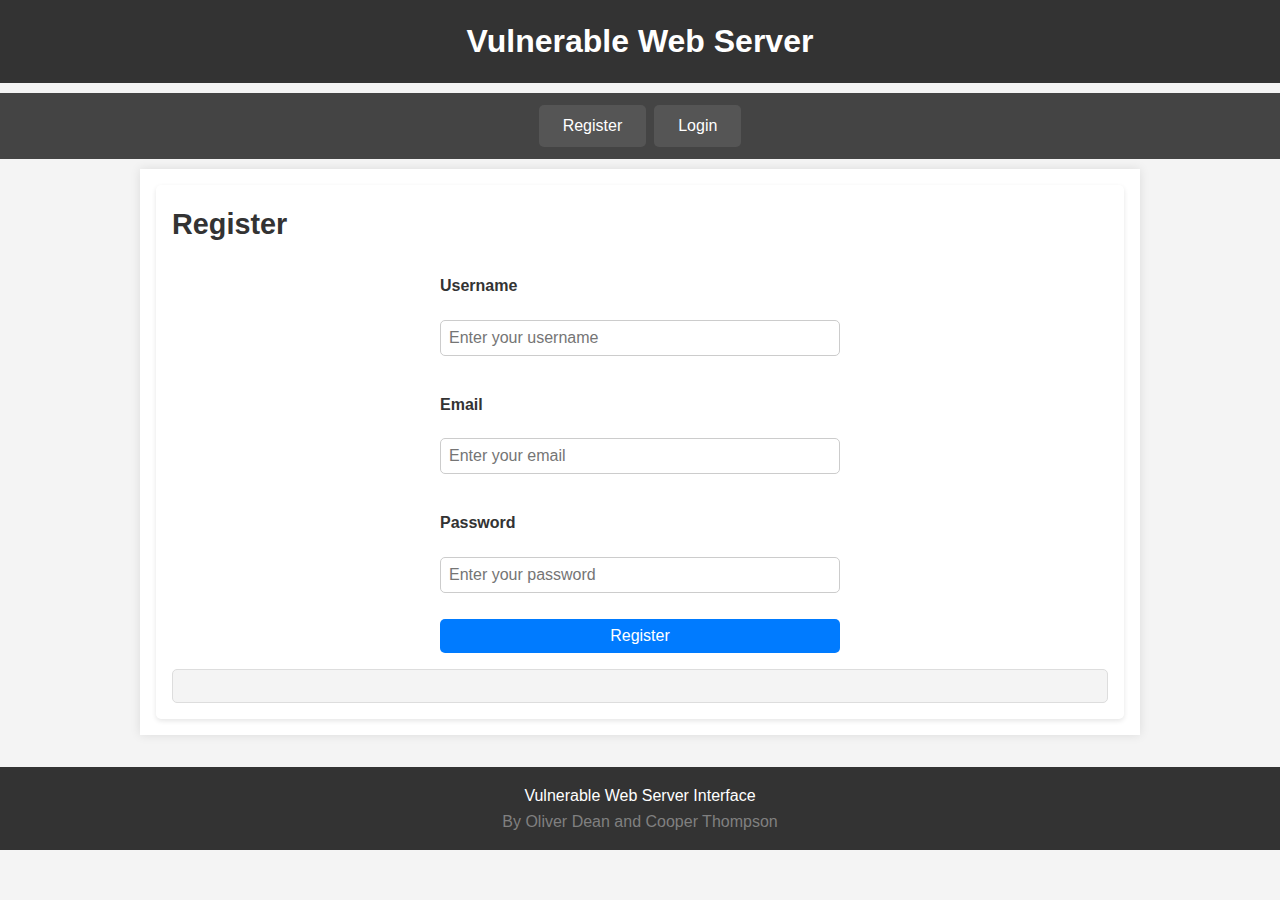
==== web_server/index.html @ 78d2c95e "reset token gen working" ====
<!DOCTYPE html>
<html lang="en">
<head>
    <meta charset="UTF-8">
    <meta name="viewport" content="width=device-width, initial-scale=1.0">
    <title>Web Server Interface</title>
    <link rel="stylesheet" href="styles.css">
    <style>
        .user-section {
            display: none; /* Hide user section by default */
        }

        .user-section-active {
            display: block; 
        }

        .admin-section {
            display: none; /* Hide admin section by default */
        }

        .admin-section.active {
            display: block;
        }

        /* New styles for file upload and download */
        .file-section {
            display: flex;
            flex-direction: column;
            gap: 1rem;
        }

        /* Global Styles */
        body {
            font-family: Arial, sans-serif;
            margin: 0;
            padding: 0;
            background-color: #f4f4f4;
            color: #333;
        }

        header {
            background-color: #333;
            color: white;
            text-align: center;
            padding: 1rem;
        }

        nav {
            display: flex;
            justify-content: center;
            background-color: #444;
            padding: 0.5rem;
        }

        nav button {
            background-color: #555;
            color: white;
            border: none;
            padding: 0.75rem 1.5rem;
            margin: 0.25rem;
            cursor: pointer;
            transition: background-color 0.3s ease;
        }

        nav button:hover {
            background-color: #666;
        }

        main {
            padding: 1rem;
            max-width: 1000px;
            margin: 0 auto;
        }

        /* Section Styles */
        .section {
            display: none;
            padding: 1rem;
            background-color: white;
            border-radius: 5px;
            box-shadow: 0px 2px 5px rgba(0, 0, 0, 0.1);
        }

        .section.active {
            display: block;
        }

        h2 {
            margin-top: 0;
        }

        form {
            display: flex;
            flex-direction: column;
            gap: 1rem;
            max-width: 400px;
            margin: 1rem auto;
        }

        label {
            font-weight: bold;
        }

        input, button {
            padding: 0.5rem;
            font-size: 1rem;
        }

        button {
            background-color: #007bff;
            color: white;
            border: none;
            cursor: pointer;
        }

        button:hover {
            background-color: #0056b3;
        }

        pre {
            background-color: #f4f4f4;
            padding: 1rem;
            border-radius: 5px;
            overflow-x: auto;
        }

        /* Footer */
        footer {
            background-color: #333;
            color: white;
            text-align: center;
            padding: 1rem;
            margin-top: 2rem;
        }

        /* Responsive Design */
        @media (max-width: 768px) {
            nav {
                flex-direction: column;
                align-items: center;
            }

            nav button {
                width: 100%;
                padding: 1rem;
            }

            main {
                padding: 0.5rem;
            }

            form {
                width: 100%;
                padding: 0.5rem;
            }
        }
    </style>
</head>
<body>
    <header>
        <h1>Vulnerable Web Server</h1>
    </header>

    <nav>
        <button onclick="showSection('registerSection')">Register</button>
        <button onclick="showSection('loginSection')">Login</button>
        <button onclick="showSection('profileSection')" class="userButton" style="display:none;">Reset Password</button>
        <button onclick="showSection('uploadSection')" class="userButton" style="display:none;">Edit Profile</button>
        <button onclick="print_flag('user')" class="userButton" style="display:none;">Get User Flag</button>
        <button onclick="print_flag('admin')" class="adminButton" style="display:none;">Get Admin Flag</button>
        <button onclick="logout()" class="userButton" style="display:none;">Logout</button>
    </nav>

    <main>
        <section id="registerSection" class="section">
            <h2>Register</h2>
            <form id="registerForm">
                <label for="regUsername">Username</label>
                <input type="text" id="regUsername" placeholder="Enter your username" required>
                <label for="regEmail">Email</label>
                <input type="email" id="regEmail" placeholder="Enter your email" required>
                <label for="regPassword">Password</label>
                <input type="password" id="regPassword" placeholder="Enter your password" required>
                <button type="submit">Register</button>
            </form>
            <pre id="registerResult"></pre>
        </section>

        <section id="loginSection" class="section">
            <h2>Login</h2>
            <form id="loginForm">
                <label for="loginUsername">Username</label>
                <input type="text" id="loginUsername" placeholder="Enter your username" required>
                <label for="loginPassword">Password</label>
                <input type="password" id="loginPassword" placeholder="Enter your password" required>
                <button type="submit">Login</button>
            </form>
            <pre id="loginResult"></pre>
        </section>

        <section id="profileSection" class="section">
            <h2>Reset Password</h2>
            <p>A link will be sent to the email associated with your account</p>
            <form id="resetForm">
                <label for="resetEmail">Email</label>
                <input type="text" id="resetEmail" placeholder="Enter your email" required>
                <button type="submit">Reset</button>
            </form>
            <pre id="resetResult"></pre>
        </section>

        <section id="uploadSection" class="section">
            <h2>Edit Profile</h2>
            <form id="uploadForm">
                <label for="file">Upload Profile Picture:</label>
                <input type="file" id="file" required>
                <button type="submit">Upload</button>
            </form>
            <pre id="uploadResult"></pre>
        </section>

    </main>

    <footer>
        <p>Vulnerable Web Server Interface</p>
        <p style="color:grey">By Oliver Dean and Cooper Thompson</p>
    </footer>

    <script src="scripts.js"></script>
    <script>showSection('registerSection')</script>
</body>
</html>
---- web_server/styles.css ----
/* Reset some default styling */
* {
    margin: 0;
    padding: 0;
    box-sizing: border-box;
}

body {
    font-family: Arial, sans-serif;
    background-color: #f4f4f4;
    color: #333;
    line-height: 1.6;
}

header {
    background-color: #333;
    color: #fff;
    padding: 10px 0;
    text-align: center;
}

nav {
    display: flex;
    justify-content: center;
    margin: 10px 0;
}

nav button {
    background-color: #333;
    color: white;
    padding: 10px 20px;
    margin: 0 10px;
    border: none;
    cursor: pointer;
    border-radius: 5px;
}

nav button:hover {
    background-color: #555;
}

main {
    max-width: 800px;
    margin: 20px auto;
    padding: 20px;
    background-color: #fff;
    box-shadow: 0px 0px 10px rgba(0, 0, 0, 0.1);
}

h2 {
    margin-bottom: 10px;
    font-size: 1.8rem;
}

form {
    display: flex;
    flex-direction: column;
}

form label {
    margin: 10px 0 5px;
    font-weight: bold;
}

form input {
    padding: 8px;
    margin-bottom: 10px;
    border: 1px solid #ccc;
    border-radius: 5px;
}

button {
    padding: 10px;
    background-color: #333;
    color: white;
    border: none;
    cursor: pointer;
    border-radius: 5px;
}

button:hover {
    background-color: #555;
}

pre {
    background-color: #eee;
    padding: 10px;
    border: 1px solid #ddd;
    border-radius: 5px;
    white-space: pre-wrap;
    word-wrap: break-word;
}

.section {
    display: none;
}

.section.active {
    display: block;
}

footer {
    text-align: center;
    padding: 10px;
    margin-top: 20px;
    background-color: #333;
    color: #fff;
}
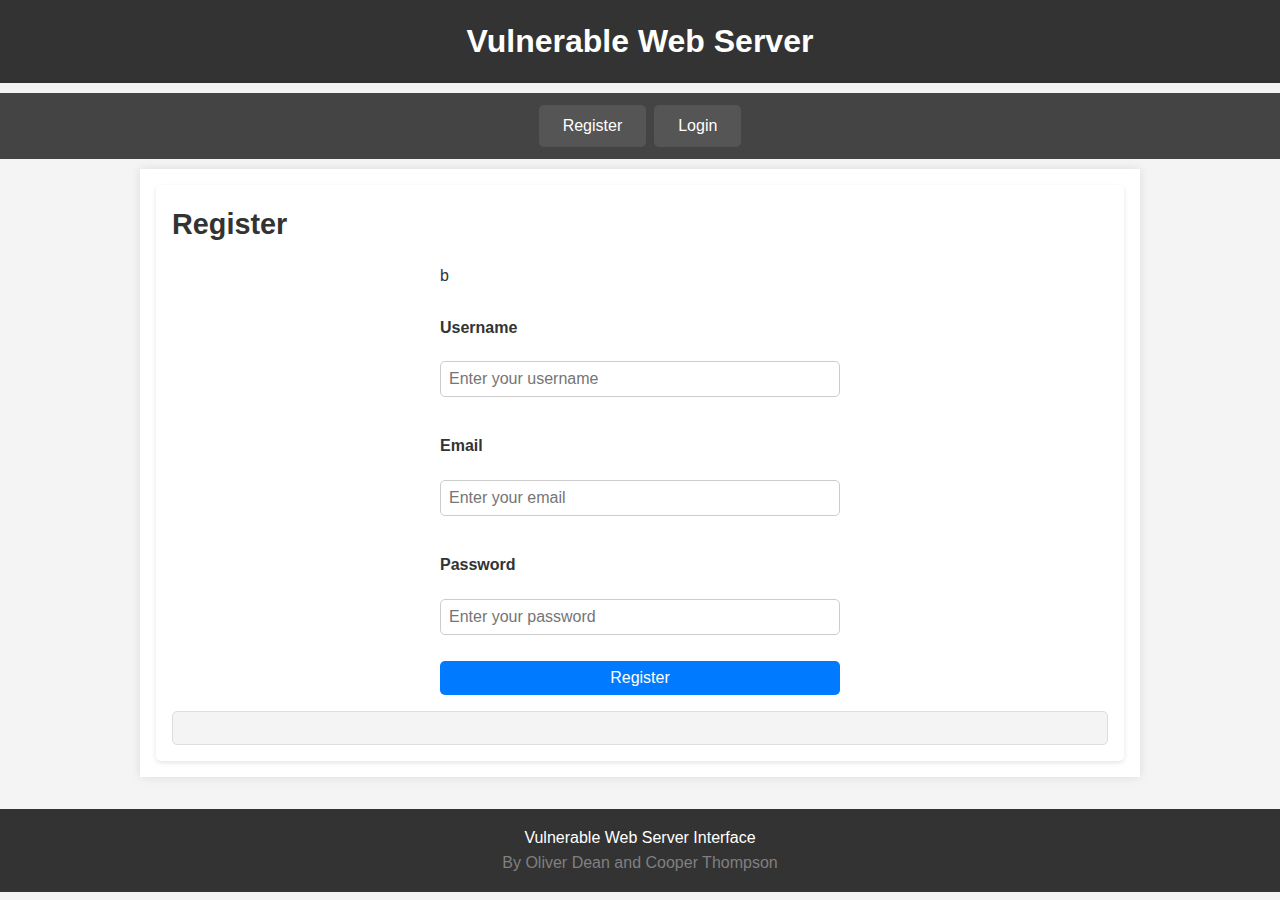
==== commit ea43b04b: "trying to get sqli working" ====
--- a/web_server/index.html
+++ b/web_server/index.html
@@ -174,7 +174,7 @@
     <main>
         <section id="registerSection" class="section">
             <h2>Register</h2>
-            <form id="registerForm">
+            <form id="registerForm">b <!-- Posts to /register with variables username email passowrd-->
                 <label for="regUsername">Username</label>
                 <input type="text" id="regUsername" placeholder="Enter your username" required>
                 <label for="regEmail">Email</label>
@@ -200,10 +200,21 @@
 
         <section id="profileSection" class="section">
             <h2>Reset Password</h2>
-            <p>A link will be sent to the email associated with your account</p>
+            <p>A token will be sent to the email associated with your account. (it takes a few seconds to send)</p>
             <form id="resetForm">
                 <label for="resetEmail">Email</label>
                 <input type="text" id="resetEmail" placeholder="Enter your email" required>
+                <button type="submit">Send</button>
+            </form>
+            <br>
+            <p>Once you've received the token, please insert the token, your user ID and the new password here.</p>
+            <form id="resetForm2">
+                <label for="resetToken">Token</label>
+                <input type="text" id="resetToken" placeholder="Enter the token" required>
+                <label for="resetID">User ID</label>
+                <input type="text" id="resetID" placeholder="Enter your User ID" required>
+                <label for="resetPassword">New Password</label>
+                <input type="text" id="resetPassword" placeholder="Enter your new password" required>
                 <button type="submit">Reset</button>
             </form>
             <pre id="resetResult"></pre>
@@ -214,6 +225,7 @@
             <form id="uploadForm">
                 <label for="file">Upload Profile Picture:</label>
                 <input type="file" id="file" required>
+                <p id="fileName">File name:</p>
                 <button type="submit">Upload</button>
             </form>
             <pre id="uploadResult"></pre>
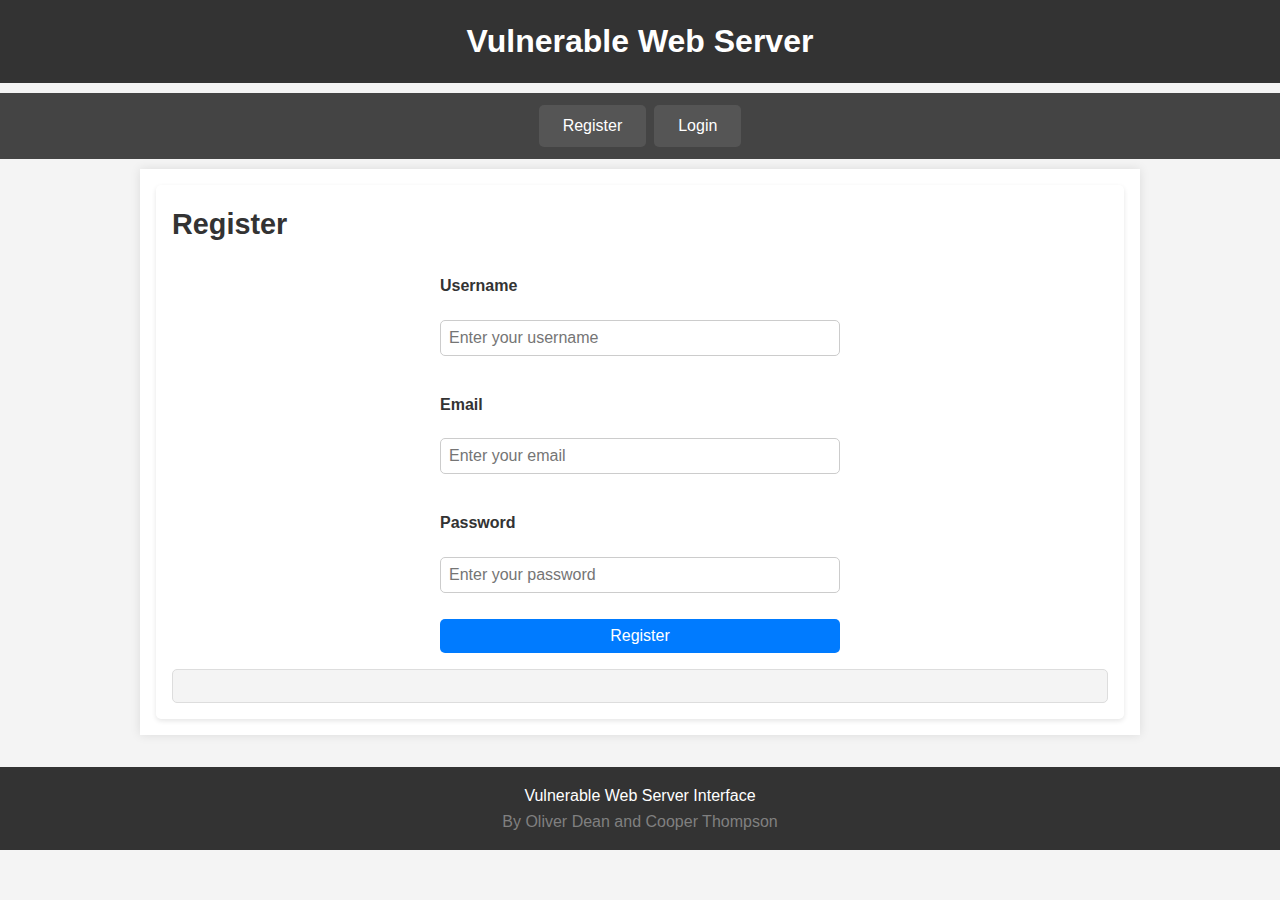
==== commit 1a54fcac: "fixed typo, updated todo" ====
--- a/web_server/index.html
+++ b/web_server/index.html
@@ -174,7 +174,7 @@
     <main>
         <section id="registerSection" class="section">
             <h2>Register</h2>
-            <form id="registerForm">b <!-- Posts to /register with variables username email passowrd-->
+            <form id="registerForm"> <!-- Posts to /register with variables username email passowrd-->
                 <label for="regUsername">Username</label>
                 <input type="text" id="regUsername" placeholder="Enter your username" required>
                 <label for="regEmail">Email</label>
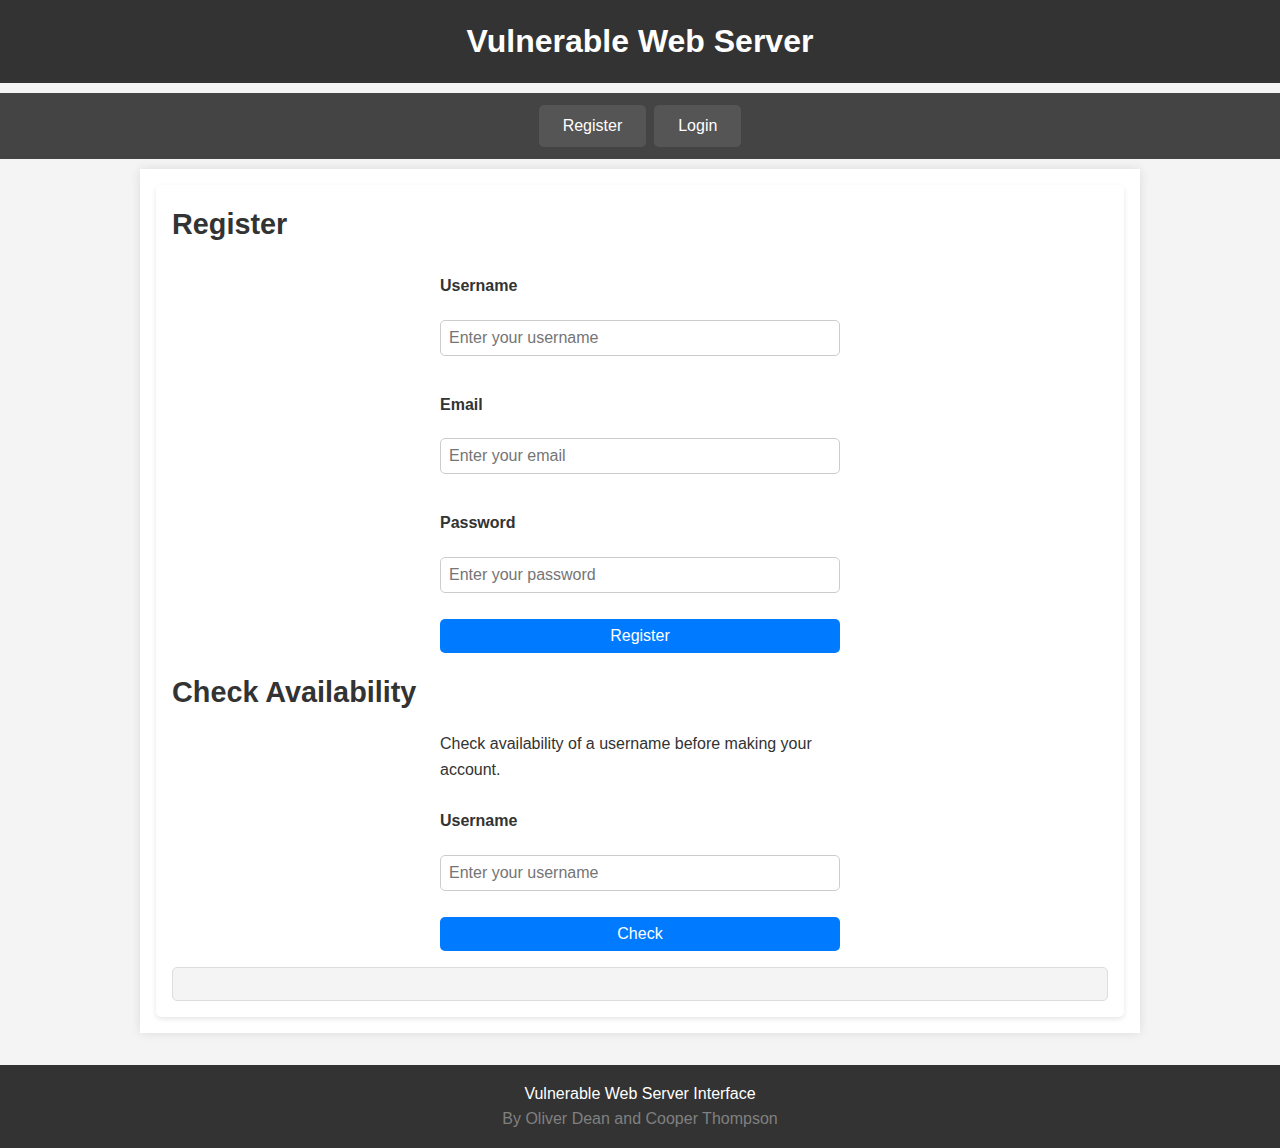
==== commit 80523a59: "sqli working" ====
--- a/web_server/index.html
+++ b/web_server/index.html
@@ -165,16 +165,16 @@
         <button onclick="showSection('registerSection')">Register</button>
         <button onclick="showSection('loginSection')">Login</button>
         <button onclick="showSection('profileSection')" class="userButton" style="display:none;">Reset Password</button>
-        <button onclick="showSection('uploadSection')" class="userButton" style="display:none;">Edit Profile</button>
-        <button onclick="print_flag('user')" class="userButton" style="display:none;">Get User Flag</button>
-        <button onclick="print_flag('admin')" class="adminButton" style="display:none;">Get Admin Flag</button>
+        <button onclick="open_shell()" class="userButton" style="display:none;">Open Shell</button>
+        <button onclick="PrintFlag.user()" class="userButton" style="display:none;">Get User Flag</button>
+        <button onclick="PrintFlag.admin();" class="adminButton" style="display:none;">Get Admin Flag</button>
         <button onclick="logout()" class="userButton" style="display:none;">Logout</button>
     </nav>
 
     <main>
         <section id="registerSection" class="section">
             <h2>Register</h2>
-            <form id="registerForm"> <!-- Posts to /register with variables username email passowrd-->
+            <form id="registerForm"> 
                 <label for="regUsername">Username</label>
                 <input type="text" id="regUsername" placeholder="Enter your username" required>
                 <label for="regEmail">Email</label>
@@ -182,6 +182,13 @@
                 <label for="regPassword">Password</label>
                 <input type="password" id="regPassword" placeholder="Enter your password" required>
                 <button type="submit">Register</button>
+            </form>
+            <h2>Check Availability</h2>
+            <form id="checkForm">
+                <p>Check availability of a username before making your account.</p>
+                <label for="checkUsername">Username</label>
+                <input type="text" id="checkUsername" placeholder="Enter your username" required>
+                <button type="submit">Check</button>
             </form>
             <pre id="registerResult"></pre>
         </section>
@@ -219,18 +226,6 @@
             </form>
             <pre id="resetResult"></pre>
         </section>
-
-        <section id="uploadSection" class="section">
-            <h2>Edit Profile</h2>
-            <form id="uploadForm">
-                <label for="file">Upload Profile Picture:</label>
-                <input type="file" id="file" required>
-                <p id="fileName">File name:</p>
-                <button type="submit">Upload</button>
-            </form>
-            <pre id="uploadResult"></pre>
-        </section>
-
     </main>
 
     <footer>
